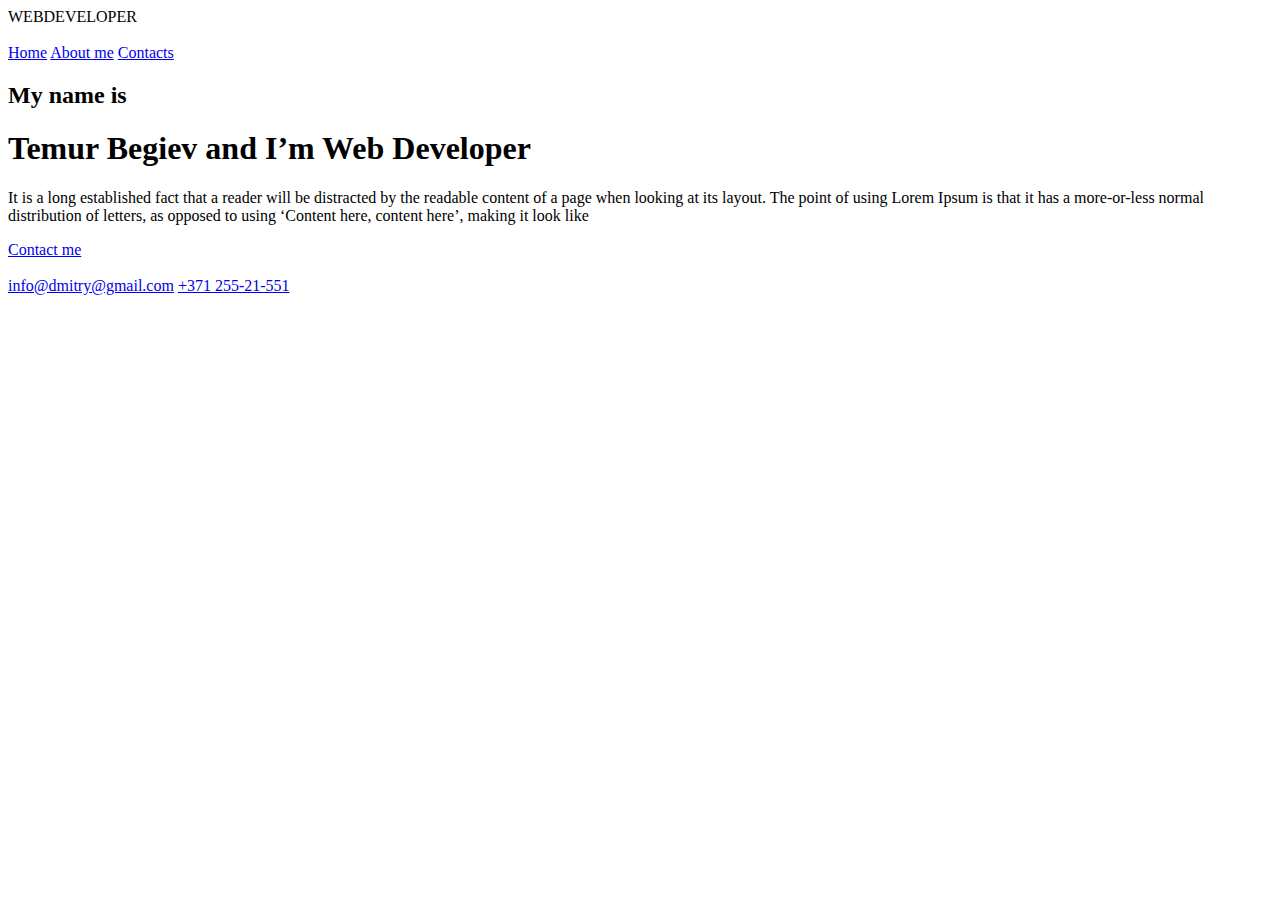
==== index.html @ 1c5422e4 "Add files via upload" ====
<!DOCTYPE html>
<html lang="en">
<head>
    <meta charset="UTF-8">
    <link href="https://fonts.googleapis.com/css2?family=Montserrat:wght@300;400;500;700&display=swap" rel="stylesheet">
    <link rel="stylesheet" href="css/style.css">
    <title>Personal Folio</title>
</head>
<body>

    <div class="page">

        <!-- Header -->
        <header class="header">

            <div class="container">
               <div class="header-inner">

                    <div class="haeder-brad">WEBDEVELOPER</div>
                    <div class="header-logo"><img src="img/code.svg" alt=""></div>
                    <nav class="header-nav">
                        <a class="header-nav-link active" href="index.html">Home</a>
                        <a class="header-nav-link" href="about.html">About me</a>
                        <a class="header-nav-link" href="contacts.html">Contacts</a>
                    </nav>

                </div>
            </div>

        </header>
        <!-- /Header -->

        <!--Main-->
        <div class="container">

            <main class="content">
                <div class="contet-header">
                    <h2 class="title1">My name is</h2>
                    <h1 class="title2">Temur Begiev and I’m <span>Web Developer</span></h1>
                </div>
                <div class="main-text">
                    <p>It is a long established fact that a reader will be distracted by the readable content of a page when looking at its layout. The point of using Lorem Ipsum is that it has a more-or-less normal distribution of letters, as opposed to using ‘Content here, content here’, making it look like</p>
                </div>
                <a class="btn" href="contacts.html">Contact me</a>
            </main>

        </div>

        <!--/Main-->

        <img class="author" src="img/me.png" alt="">

        <!--Footer-->
       <footer class="footer">

            <div class="container">

                <div class="contacts">
                    <a href="mailto:info@dmitry@gmail.com"><img src="img/mail.svg" alt="">info@dmitry@gmail.com</a>
                    <a href="tel:+37125521551"><img src="img/tel.svg" alt="">+371 255-21-551</a>
                </div>

            </div>

       </footer>
       <!--/Footer-->

    </div>

</body>
</html>
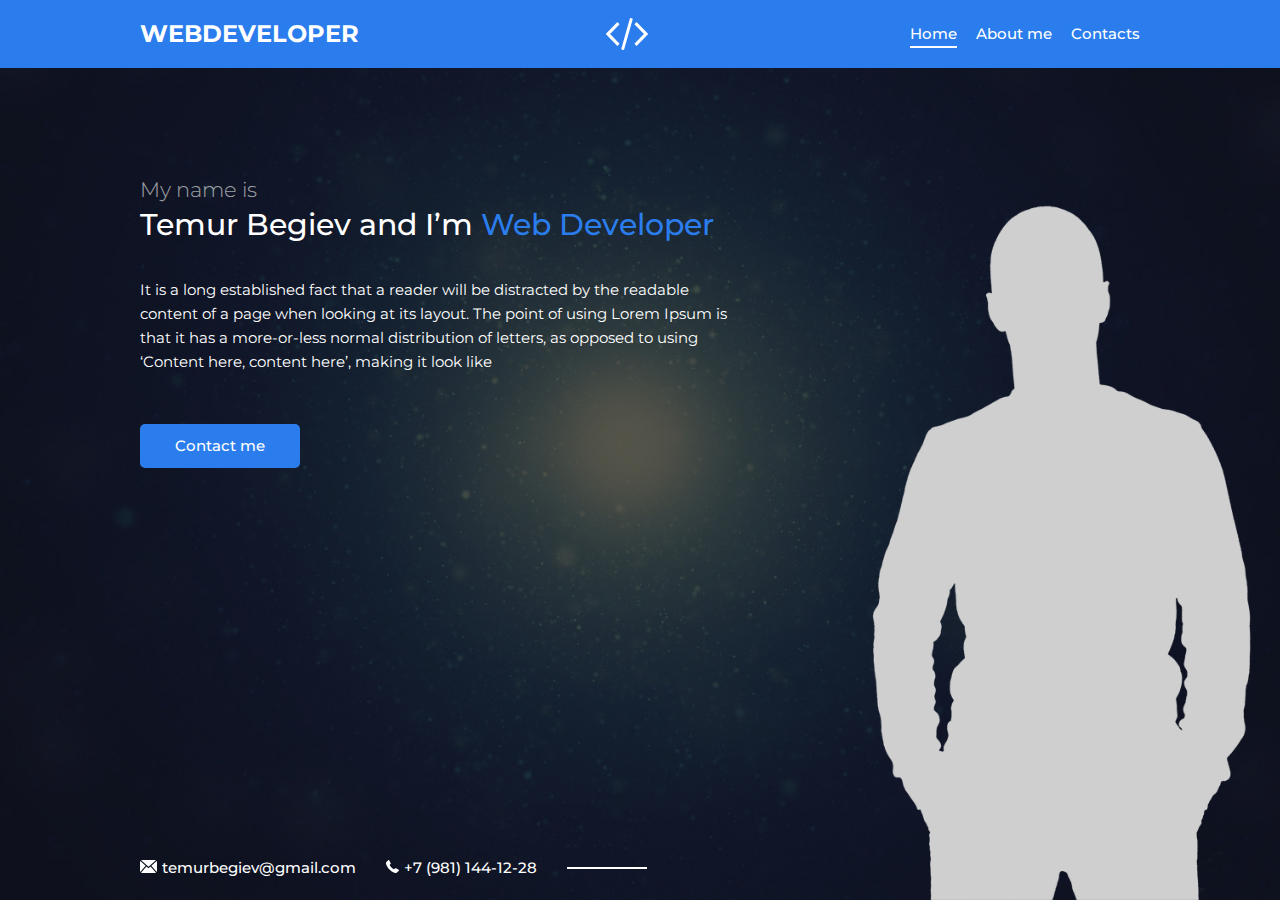
==== commit c378de9c: "Update index.html" ====
--- a/index.html
+++ b/index.html
@@ -56,8 +56,8 @@
             <div class="container">
 
                 <div class="contacts">
-                    <a href="mailto:info@dmitry@gmail.com"><img src="img/mail.svg" alt="">info@dmitry@gmail.com</a>
-                    <a href="tel:+37125521551"><img src="img/tel.svg" alt="">+371 255-21-551</a>
+                    <a href="mailto:temurbegiev@gmail.com"><img src="img/mail.svg" alt="">temurbegiev@gmail.com</a>
+                    <a href="tel:+79811441228"><img src="img/tel.svg" alt="">+7 (981) 144-12-28</a>
                 </div>
 
             </div>
--- a/css/style.css
+++ b/css/style.css
@@ -0,0 +1,259 @@
+*,
+*:before,
+*:after {
+    box-sizing: border-box;
+}
+
+html {
+    font-size: 15px;
+}
+
+body {
+    font-family: "Montserrat";
+    font-size: 1rem;
+    line-height: 1.6;
+    margin: 0;
+}
+
+h1, h2, h3, h4, h5, h6 {
+    margin: 0;
+}
+
+p {
+    margin: 0;
+}
+
+/*Page
+==================*/
+
+.page {
+    width: 100%;
+    height: 100vh;
+    background: url(../img/bg.jpg) center no-repeat;
+    background-size: cover;
+    position: relative;
+}
+
+/* Header
+====================*/
+
+.header {
+    background-color: #2B7DED;
+    padding: 1rem 0;
+    margin-bottom: 105px;
+
+}
+
+.container {
+    width: 100%;
+    max-width: 1000px;
+    margin: 0 auto;
+}
+
+.header-inner {
+    display: flex;
+    justify-content: space-between;
+    align-items: center;
+}
+
+.haeder-brad {
+    font-size: 1.6rem;
+    text-transform: uppercase;
+    color: #fff;
+    font-weight: bold;
+}
+
+.header-nav-link {
+    text-decoration: none;
+    color: #fff;
+    font-weight: 500;
+    font-size: 1rem;
+    margin-left: 1rem;
+    transition: color 0.2s linear;
+}
+
+.header-nav-link:hover {
+    color: #b2e3fd;
+}
+
+.header-nav-link.active {
+    position: relative;
+}
+
+.header-nav-link.active:after {
+    content: "";
+    width: 100%;
+    height: 2px;
+
+    background-color: #fff;
+
+    position: absolute;
+    left: 0;
+    bottom: -5px;
+}
+
+.header-logo img {
+    display: block;
+}
+
+.content {
+    width: 600px;
+}
+
+.title1 {
+    font-size: 21px;
+    font-weight: 300;
+    color: rgba(255,255,255,0.6);
+}
+
+.title2 {
+    font-size: 30px;
+    font-weight: 500;
+    color: #FFFFFF;
+    line-height: 1.2;
+    margin-bottom: 5px;
+
+}
+
+.contet-header {
+    margin-bottom: 35px;
+    color: #fff;
+}
+
+.title2 > span {
+    color: #2B7DED;
+}
+
+.main-text {
+    color: #fff;
+    font-size: 15px;
+    margin-bottom: 50px;
+    font-weight: 400;
+}
+
+.btn {
+    display: inline-block;
+    background-color: #2B7DED;
+    color: #fff;
+    text-decoration: none;
+    border-radius: 5px;
+    padding: 10px 35px;
+    font-weight: 500;
+    transition: background-color 0.2s linear;
+    border: none;
+    font-family: inherit;
+    font-size: 1rem;
+    line-height: 1.6;
+}
+
+.btn-full {
+    width: 100%;
+    display: block;
+}
+
+.btn:hover {
+    background-color: #1560c7;
+    cursor: pointer;
+}
+
+.author {
+    position: absolute;
+    bottom: 0;
+    right: 20px;
+}
+
+.footer {
+    position: absolute;
+    bottom: 20px;
+    left: 0;
+    width: 100%;
+    color: #fff;
+}
+
+.contacts {
+    display: flex;
+    align-items: center;
+}
+
+.contacts > a {
+    color: #fff;
+    text-decoration: none;
+    font-weight: 500;
+    margin-right: 2rem;
+}
+
+.contacts > a:last-child {
+    margin-right: 0;
+    position: relative;
+}
+
+.contacts > a:hover {
+    text-decoration: underline;
+}
+
+.contacts > a > img {
+    margin-right: 5px;
+}
+
+.contacts > a:last-child:after {
+    content: "";
+    height: 2px;
+    width: 80px;
+    background-color: #fff;
+    position: absolute;
+    left: 100%;
+    top: 11px;
+    margin-left: 2rem;
+    cursor: default;
+    pointer-events: none;
+}
+
+
+.form {
+    width: 100%;
+    max-width: 280px;
+}
+
+.input,
+.textarea {
+    width: 100%;
+    font-family: inherit;
+    font-size: 1rem;
+    background-color: rgba(255,255,255,0.1);
+    border: none;
+    padding: 12px 18px;
+    color: #fff;
+    border-radius: 5px;
+}
+
+.input::placeholder,
+.textarea::placeholder {
+    color: #fff;
+}
+
+.form-group {
+    margin-bottom: 20px;
+}
+
+.textarea {
+    height: 100px;
+    resize: none;
+}
+
+
+
+
+
+
+
+
+
+
+
+
+
+
+
+
+
+
